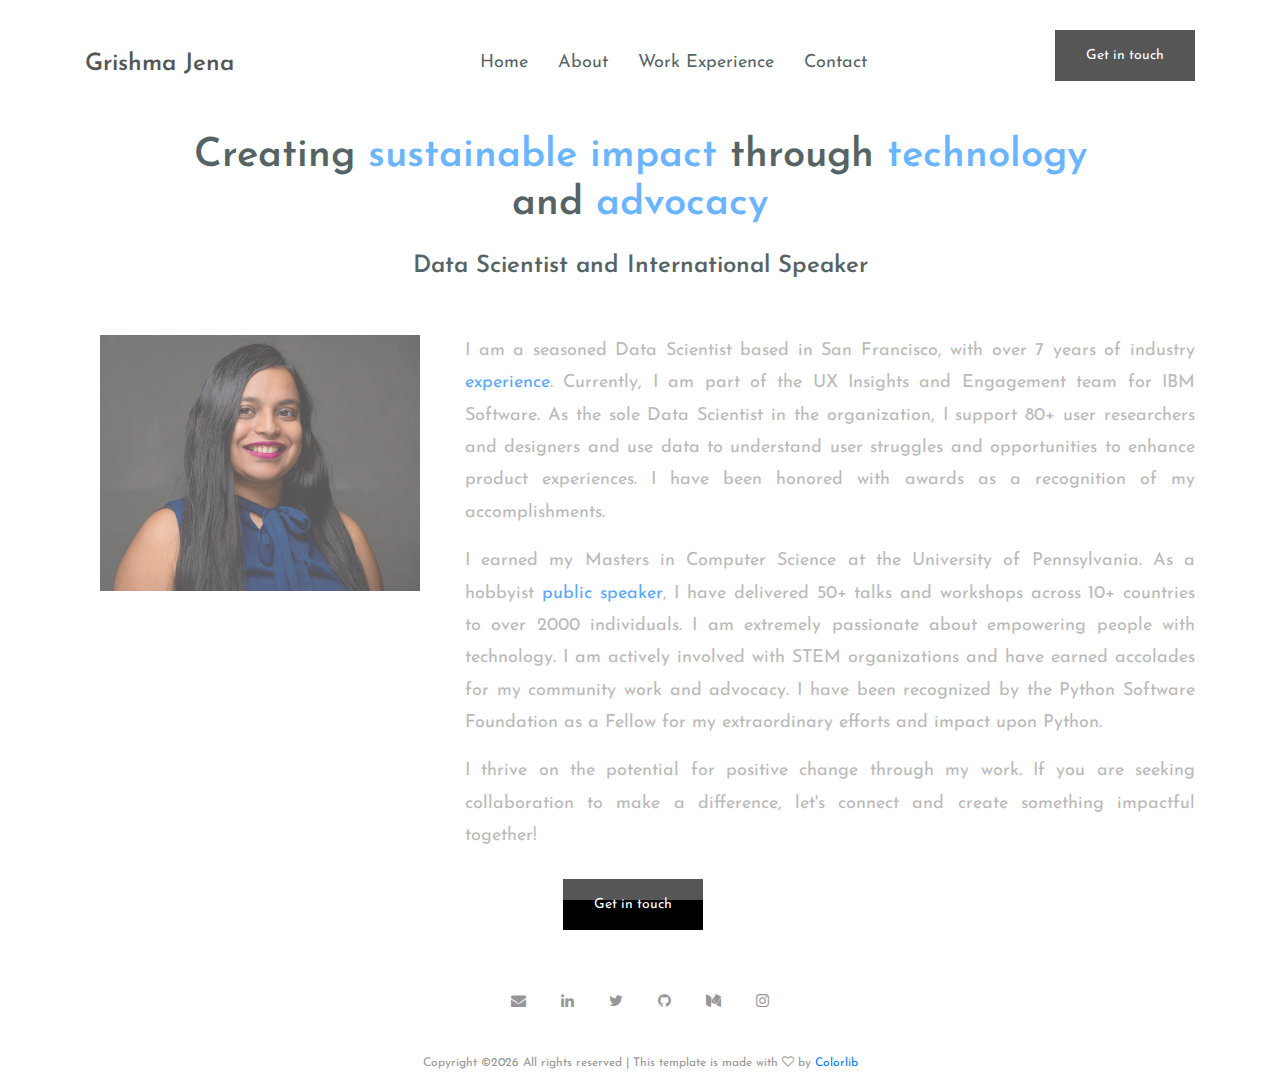
==== index.html @ 99f7adcd "Add headshot" ====
<!DOCTYPE html>
<html lang="en">
<head>
	<title>Grishma Jena</title>
	<meta charset="UTF-8">
	<meta name="description" content="Grishma Jena - personal website">
	<meta name="keywords" content="portfolio, grishma, jena, speaker, machine learning, conferences,
				       natural language processing, NLP, data science, data scientist, advocacy, USA, San Francisco">
	<meta name="viewport" content="width=device-width, initial-scale=1.0">
	<meta name="google-site-verification" content="inVY65XicaqjOyWDhMUjXBAe8rHwwRIM8NETh4j405Q" />
	
	<!-- Favicon -->   
	<link href="img/favicon.ico" rel="shortcut icon"/>

	<!-- Google Fonts -->
	<link href="https://fonts.googleapis.com/css?family=Josefin+Sans:400,400i,600,600i,700" rel="stylesheet">

	<!-- Stylesheets -->
	<link rel="stylesheet" href="css/bootstrap.min.css"/>
	<link rel="stylesheet" href="css/font-awesome.min.css"/>
	<link rel="stylesheet" href="css/magnific-popup.css"/>
	<link rel="stylesheet" href="css/style.css"/>


</head>

<!-- Google tag (gtag.js) -->
<script async src="https://www.googletagmanager.com/gtag/js?id=G-7QFYR55Q9G"></script>
<script>
	window.dataLayer = window.dataLayer || [];
	function gtag(){dataLayer.push(arguments);}
	gtag('js', new Date());

	gtag('config', 'G-7QFYR55Q9G');
</script>

<body>
	<!-- Page Preloder -->
	<div id="preloder">
		<div class="loader"></div>
	</div>

	<!-- header section start -->
	<header class="header-section">
		<div class="container">
			<div class="row">
				<div class="col-lg-4 col-md-3">
					<div class="logo">
						<h2 class="site-logo"><a href="index.html" style="color:black">Grishma Jena</a></h2>
					</div>
				</div>
				<div class="col-lg-8 col-md-9">
					<a href="contact.html" class="site-btn header-btn">Get in touch</a>
					<nav class="main-menu">
						<ul>
							<li><a href="index.html">Home</a></li>
							<li><a href="about.html">About</a></li>
							<li><a href="work.html">Work Experience</a></li>
							<li><a href="contact.html">Contact</a></li>
						</ul>
					</nav>
				</div>
			</div>
		</div>
		<div class="nav-switch">
			<i class="fa fa-bars"></i>
		</div>
	</header>
	<!-- header section end -->

	<!-- intro section start -->
	<section class="intro-section">
		<div class="container text-center">
			<div class="row">
				<div class="col-xl-10 offset-xl-1">
					<h2 class="section-title"> Creating <span> sustainable impact </span> through <span> technology</span> and <span> advocacy </span></h2>
					<br>
					<h4> Data Scientist and International Speaker </h4>
					<br>
				</div>
			</div>
		</div>
	</section>
	<!-- intro section end -->


	<!-- portfolio section start -->
	<!-- <section class="portfolio-section">    -->
		
		<!-- <div class="container-fluid p-md-0 "> -->
			<!-- <div class="row portfolios-area"> -->
				<div class="container text-left">
					<div class="row">

						<!-- <div class="mix col-lg-5 col-md-4 commeng">
							<a href="speaking.html" class="portfolio-item set-bg" data-setbg="img/portfolio/4.jpg">
								<div class="pi-inner">
									<h2>Public Speaking and Teaching</h2>
								</div>
							</a>
						</div> -->

						
						 
						<!-- <div class="col-lg-12"> -->
							<div class="col-lg-4 commeng">
							    <img src="img/blog/headshot.jpg" class="col-lg-12">
							</div>
							<div class="col-lg-8">
								<!-- <h4 class="text-left"> About me </h4> -->
								<p align="justify"> I am a seasoned Data Scientist based in San Francisco, with over 7 years of industry <a href="work.html"> experience</a>. Currently, I am part of the UX Insights and Engagement team for IBM Software. 
									As the sole Data Scientist in the organization, I support 80+ user researchers and designers and use data to understand user struggles and opportunities to enhance product experiences. 
									I have been honored with awards as a recognition of my accomplishments. </p>

								<p align="justify"> I earned my Masters in Computer Science at the University of Pennsylvania. As a hobbyist <a href="speaking.html">public speaker</a>, I have delivered 50+ talks and workshops across 10+ countries to over 2000 individuals.
									I am extremely passionate about empowering people with technology. I am actively involved with STEM organizations and have earned accolades for my community work and advocacy. 
									I have been recognized by the Python Software Foundation as a Fellow for my extraordinary efforts and impact upon Python.

								<p align="justify"> I thrive on the potential for positive change through my work. If you are seeking collaboration to make a difference, let's connect and create something impactful together!</p>

							</div>
					</div>
			</div>
		</div>
	</section>
	<!-- portfolio section end -->


	<!-- footer section start -->
	<footer class="footer-section text-center">
		<div class="container">
			<!-- <h2 class="section-title mb-5">Let’s work together</h2> -->
			<a href="contact.html" class="site-btn">Get in touch</a>
			<div class="social-links">
				<a href="mailto:grishma.jena@gmail.com"><span class="fa fa-envelope"></span></a>
				<a href="https://www.linkedin.com/in/grishmajena/"><span class="fa fa-linkedin"></span></a>
				<a href="https://twitter.com/DebateLover"><span class="fa fa-twitter"></span></a>
				<a href="https://github.com/GJena"><span class="fa fa-github"></span></a>
				<a href="https://medium.com/@grishma.jena"><span class="fa fa-medium"></span></a>
				<a href="https://www.instagram.com/data_designtist/"><span class="fa fa-instagram"></span></a>
			</div>

			<div class="copyright"><!-- Link back to Colorlib can't be removed. Template is licensed under CC BY 3.0. -->
Copyright &copy;<script>document.write(new Date().getFullYear());</script> All rights reserved | This template is made with <i class="fa fa-heart-o" aria-hidden="true"></i> by <a href="https://colorlib.com" target="_blank">Colorlib</a>
<!-- Link back to Colorlib can't be removed. Template is licensed under CC BY 3.0. -->
</div>
		</div>
	</footer>
	<!-- footer section end -->



	<!--====== Javascripts & Jquery ======-->
	<script src="js/jquery-2.1.4.min.js"></script>
	<script src="js/bootstrap.min.js"></script>
	<script src="js/mixitup.min.js"></script>
	<script src="js/magnific-popup.min.js"></script>
	<script src="js/main.js"></script>
</body>
</html>
---- css/style.css ----
/* =================================
------------------------------------
  Riddle - Portfolio
  Version: 1.0
 ------------------------------------ 
 ====================================*/

/*----------------------------------------*/
/* Template default CSS
/*----------------------------------------*/

html,
body {
  height: 100%;
  font-family: 'Josefin Sans', sans-serif;
}

h1,
h2,
h3,
h4,
h5,
h6 {
  color: #001418;
  margin: 0;
  font-weight: 600;
  font-family: 'Josefin Sans', sans-serif;
}

p {
  font-size: 18px;
  color: #979797;
  line-height: 1.8;
}

img {
  max-width: 100%;
}

input:focus,
select:focus,
button:focus,
textarea:focus {
  outline: none;
}

a:hover,
a:focus {
  text-decoration: none;
  outline: none;
}

ul,
ol {
  padding: 0;
  margin: 0;
}

/*------------------------
  Helper css
--------------------------*/
.body-pad {
  padding: 0 40px;
}

.spad {
  padding: 100px 0;
}

.pt100 {
  padding-top: 100px;
}

.set-bg {
  background-repeat: no-repeat;
  background-size: cover;
}

.section-title {
  font-size: 40px;
}

.section-title span {
  color: #1E90FF;
}

/*------------------------
  Common Elements
--------------------------*/
.element {
  margin-bottom: 100px;
}

.element:last-child {
  margin-bottom: 0;
}

/*=== Preloder ===*/
#preloder {
  position: fixed;
  width: 100%;
  height: 100%;
  top: 0;
  left: 0;
  z-index: 999999;
  background: #fff;
}

.loader {
  width: 30px;
  height: 30px;
  border: 3px solid #000;
  position: absolute;
  top: 50%;
  left: 50%;
  margin-top: -13px;
  margin-left: -13px;
  border-radius: 60px;
  border-left-color: transparent;
  animation: loader 0.8s linear infinite;
  -webkit-animation: loader 0.8s linear infinite;
}

@keyframes loader {
  0% {
    -webkit-transform: rotate(0deg);
            transform: rotate(0deg);
  }
  50% {
    -webkit-transform: rotate(180deg);
            transform: rotate(180deg);
  }
  100% {
    -webkit-transform: rotate(360deg);
            transform: rotate(360deg);
  }
}

@-webkit-keyframes loader {
  0% {
    -webkit-transform: rotate(0deg);
  }
  50% {
    -webkit-transform: rotate(180deg);
  }
  100% {
    -webkit-transform: rotate(360deg);
  }
}

/*=== Buttons ===*/
.site-btn {
  display: inline-block;
  font-size: 14px;
  min-width: 140px;
  text-align: center;
  padding: 15px 10px;
  position: relative;
  color: #fff;
  border: none;
  background-color: #000;
  margin-right: 15px;
  z-index: 1;
}

.site-btn.btn-fade {
  background-color: #979797;
}

.site-btn.btn-line {
  background: none;
  border: 2px solid #000;
  color: #000;
  padding: 13px 10px;
}

.site-btn.btn-line:hover {
  color: #000;
}

.site-btn.btn-line-fade {
  background: none;
  border: 2px solid #979797;
  color: #979797;
  padding: 13px 10px;
}

.site-btn.btn-line-fade:hover {
  color: #979797;
}

.site-btn:hover {
  color: #fff;
}

/*===  Accordion  ===*/
.accordion-area .panel {
  margin-bottom: 30px;
}

.accordion-area .panel-header {
  background: #fff;
  color: #000;
  display: block;
  padding: 12px 50px;
  padding-left: 30px;
  font-size: 14px;
  font-weight: 600;
  position: relative;
  border: 2px solid #000;
  -webkit-transition: all 0.4s ease-out 0s;
  -o-transition: all 0.4s ease-out 0s;
  transition: all 0.4s ease-out 0s;
}

.accordion-area .panel-header.active {
  background: transparent;
  color: #000;
}

.accordion-area .panel-header.active .panel-link:after {
  content: "-";
  color: #000;
}

.accordion-area .panel-header.active .panel-link.collapsed:after {
  content: "+";
}

.accordion-area .panel-link {
  position: absolute;
  right: 0;
  top: 0;
  height: 100%;
  width: 50px;
  border: none;
  cursor: pointer;
  background: transparent;
}

.accordion-area .panel-body p {
  font-size: 14px;
  margin-bottom: 0;
  padding-top: 25px;
}

.accordion-area .panel-body {
  padding: 0 5px;
}

.accordion-area .panel-link:after {
  content: "+";
  position: absolute;
  left: 50%;
  font-size: 16px;
  font-weight: 700;
  top: 50%;
  color: #000;
  line-height: 16px;
  margin-top: -8px;
  margin-left: -4px;
}

/*===  Tab  ===*/
.tab-element .nav-tabs {
  border-bottom: none;
  margin-bottom: 35px;
}

.tab-element .nav-tabs .nav-link {
  border: 2px solid #000;
  background: #000;
  border-radius: 0;
  margin-right: 10px;
  font-size: 14px;
  font-weight: 500;
  color: #222;
  padding: 15px 40px;
  min-width: 118px;
  font-size: 16px;
  color: #fff;
  margin-bottom: 10px;
}

.tab-element .nav-tabs .nav-item:last-child .nav-link {
  margin-right: 0;
}

.tab-element .nav-tabs .nav-link.active {
  background: transparent;
  color: #000;
}

.tab-element .tab-pane h4 {
  font-size: 18px;
  margin: 25px 0 20px;
}

.tab-element .tab-pane p {
  font-size: 14px;
}

.circle-progress {
  text-align: center;
  position: relative;
}

.circle-progress canvas {
  -webkit-transform: rotate(90deg);
  -ms-transform: rotate(90deg);
  transform: rotate(90deg);
}

.circle-progress .progress-info {
  position: absolute;
  width: 100%;
  top: 30%;
}

.circle-progress .progress-info h2 {
  font-size: 36px;
}

.circle-progress .progress-info p {
  color: #979797;
  font-size: 16px;
  line-height: normal;
}

/*===  Icon Box  ===*/
.icon-box {
  display: -webkit-box;
  display: -ms-flexbox;
  display: flex;
}

.icon-box .icon h2 {
  font-size: 60px;
}

.icon-box .icon-box-content {
  padding-left: 25px;
  padding-top: 10px;
}

.icon-box .icon-box-content h3 {
  font-size: 24px;
  margin-bottom: 25px;
}

/*------------------------
    Header Section
--------------------------*/
.header-section {
  padding-top: 30px;
  padding-bottom: 20px;
  position: relative;
}

.site-logo {
  font-size: 24px;
  padding-top: 20px;
}

.main-menu ul {
  list-style: none;
}

.main-menu ul li {
  display: inline;
}

.main-menu ul li a {
  display: inline-block;
  font-size: 18px;
  color: #001418;
  margin-left: 15px;
  margin-right: 10px;
  padding: 20px 0 5px;
}

.header-btn {
  float: right;
  margin-right: 0;
}

.nav-switch {
  display: none;
}

/*------------------------
    Intro Section
--------------------------*/
.intro-section {
  padding: 30px 0;
}

/*------------------------
    Portfolio Section
--------------------------*/
.portfolio-section {
  overflow: hidden;
}

.portfolio-filter {
  list-style: none;
  padding-bottom: 100px;
}

.portfolio-filter li {
  font-size: 16px;
  display: inline-block;
  margin-right: 30px;
  padding-bottom: 10px;
  color: #979797;
  cursor: pointer;
}

.portfolio-filter li.mixitup-control-active {
  color: #001418;
}

.portfolios-area .gallery-block {
  padding: 0;
}

.gallery-block {
  position: relative;
}

.portfolio-item {
  display: block;
  width: 100%;
  height: 600px;
  background-position: center center;
  position: relative;
  margin-bottom: 30px;
}

.portfolio-item .pi-inner {
  position: absolute;
  width: 100%;
  height: 100%;
  left: 0;
  top: 0;
  background: transparent;
  -webkit-transition: all 0.4s ease 0s;
  -o-transition: all 0.4s ease 0s;
  transition: all 0.4s ease 0s;
}

.portfolio-item .pi-inner h2 {
  opacity: 0;
  font-size: 30px;
  font-weight: 400;
  position: absolute;
  left: 50px;
  bottom: 50px;
  color: #fff;
  letter-spacing: 10px;
  -webkit-transition: all 0.3s ease 0s;
  -o-transition: all 0.3s ease 0s;
  transition: all 0.3s ease 0s;
}

.portfolio-item:hover .pi-inner {
  background: rgba(0, 20, 24, 0.8);
}

.portfolio-item:hover .pi-inner h2 {
  opacity: 1;
  letter-spacing: 0;
}

.portfolio-meta {
  padding-bottom: 45px;
}

.portfolio-meta h2 {
  font-size: 24px;
}

.portfolio-meta p {
  font-size: 14px;
  color: #a6a6a6;
  margin-bottom: 0;
}

.portfolio-intro {
  display: block;
}

.img-popup-warp .mfp-content {
  opacity: 0;
  -webkit-transform: scale(0.8);
  -ms-transform: scale(0.8);
  transform: scale(0.8);
  -webkit-transition: all 0.4s;
  -o-transition: all 0.4s;
  transition: all 0.4s;
}

.img-popup-warp.mfp-ready .mfp-content {
  opacity: 1;
  -webkit-transform: scale(1);
  -ms-transform: scale(1);
  transform: scale(1);
}

/*------------------------
    Footer Section
--------------------------*/
.footer-section {
  padding: 10px 0;
}

.footer-section .copyright {
  font-size: 12px;
  color: #979797;
}

.social-links {
  margin-top: 60px;
  margin-bottom: 40px;
}

.social-links a {
  color: #979797;
  font-size: 15px;
  margin-right: 30px;
}

.social-links a:last-child {
  margin-right: 0;
}

.contact-social-links {
  margin-top: 10px;
  margin-bottom: 10px;
}

.contact-social-links a {
  color: #000;
  font-size: 50px;
  margin-right: 30px;
}

.contact-social-links a:last-child {
  margin-right: 0;
}

/*------------------------
    About Page
--------------------------*/
.pic-frame {
  position: relative;
  padding-left: 25px;
  padding-bottom: 25px;
  display: inline-block;
}

.pic-frame:after {
  position: absolute;
  content: "";
  width: calc(100% - 25px);
  height: calc(100% - 25px);
  bottom: 0;
  left: 0;
  border: 2px solid #000;
  z-index: 1;
}

.milestone {
  margin-top: 15px;
}

.milestone h2 {
  font-size: 60px;
}

.milestone h2 span {
  font-size: 18px;
  color: #979797;
}

/*------------------------
    Blog Page
--------------------------*/
.blog-item {
  margin-bottom: 70px;
}

.blog-item .read-more {
  color: #000;
  position: relative;
  display: inline-block;
  padding-bottom: 5px;
  line-height: 18px;
  font-size: 18px;
}

.blog-item .read-more:after {
  position: absolute;
  content: '';
  width: 100%;
  height: 2px;
  bottom: 0;
  left: 0;
  background: #000;
}

.thumb {
  margin-bottom: 30px;
}

.blog-content h2 {
  font-size: 24px;
  margin-bottom: 15px;
}

.blog-content .blog-meta {
  font-size: 13px;
  color: #979797;
  margin-bottom: 30px;
}

.blog-content p {
  margin-bottom: 30px;
}

/*------------------------
    Contact Page
--------------------------*/
.contect-tect {
  text-align: center;
  margin-bottom: 70px;
}

.contect-tect h2 {
  font-size: 24px;
  margin-bottom: 30px;
}

.contect-tect p {
  font-size: 17px;
}

.contact-form {
  display: block;
  width: 100%;
}

.contact-form input {
  padding-left: 25px;
  height: 60px;
  width: 100%;
  border: none;
  border-bottom: 2px solid #000;
  margin-bottom: 30px;
  font-size: 12px;
}

.contact-form textarea {
  padding-left: 25px;
  height: 200px;
  width: 100%;
  border: none;
  border-bottom: 2px solid #000;
  margin-bottom: 30px;
  font-size: 12px;
}

.contact-form ::-webkit-input-placeholder {
  font-style: italic;
}

.contact-form :-ms-input-placeholder {
  font-style: italic;
}

.contact-form ::-ms-input-placeholder {
  font-style: italic;
}

.contact-form ::placeholder {
  font-style: italic;
}

/* ===========================
  Responsive
==============================*/
@media only screen and (max-width: 1448px) {
  .home-2.container {
    width: auto;
  }
}

/* Medium screen : 992px. */
@media only screen and (min-width: 992px) and (max-width: 1199px) {
  .portfolio-item {
    height: 450px;
  }
}

/* Tablet :768px. */
@media only screen and (min-width: 768px) and (max-width: 991px) {
  .body-pad {
    padding: 0 30px;
  }
  .portfolio-item {
    height: 350px;
  }
}

/* Large Mobile :480px. */
@media only screen and (max-width: 767px) {
  .body-pad {
    padding: 0 15px;
  }
  .main-menu {
    position: absolute;
    background: #efefef;
    width: 100%;
    z-index: 999;
    left: 0;
    top: 30px;
    padding-top: 15px;
    display: none;
  }
  .main-menu ul li a {
    padding: 10px 15px;
    border-bottom: 1px solid #ddd;
    display: block;
  }
  .main-menu ul li {
    display: block;
  }
  .main-menu ul li:last-child a {
    border-bottom: none;
  }
  .home-2 {
    text-align: left;
  }
  .home-2 .main-menu {
    top: 99px;
  }
  .nav-switch {
    position: absolute;
    right: 25px;
    font-size: 30px;
    color: #333;
    top: 35px;
    display: block;
  }
  .header-btn {
    display: none;
  }
  .section-title {
    font-size: 35px;
  }
  .portfolio-filter {
    text-align: center;
  }
}

/* small Mobile :320px. */
@media only screen and (max-width: 479px) {
  .section-title {
    font-size: 3=20px;
  }
}
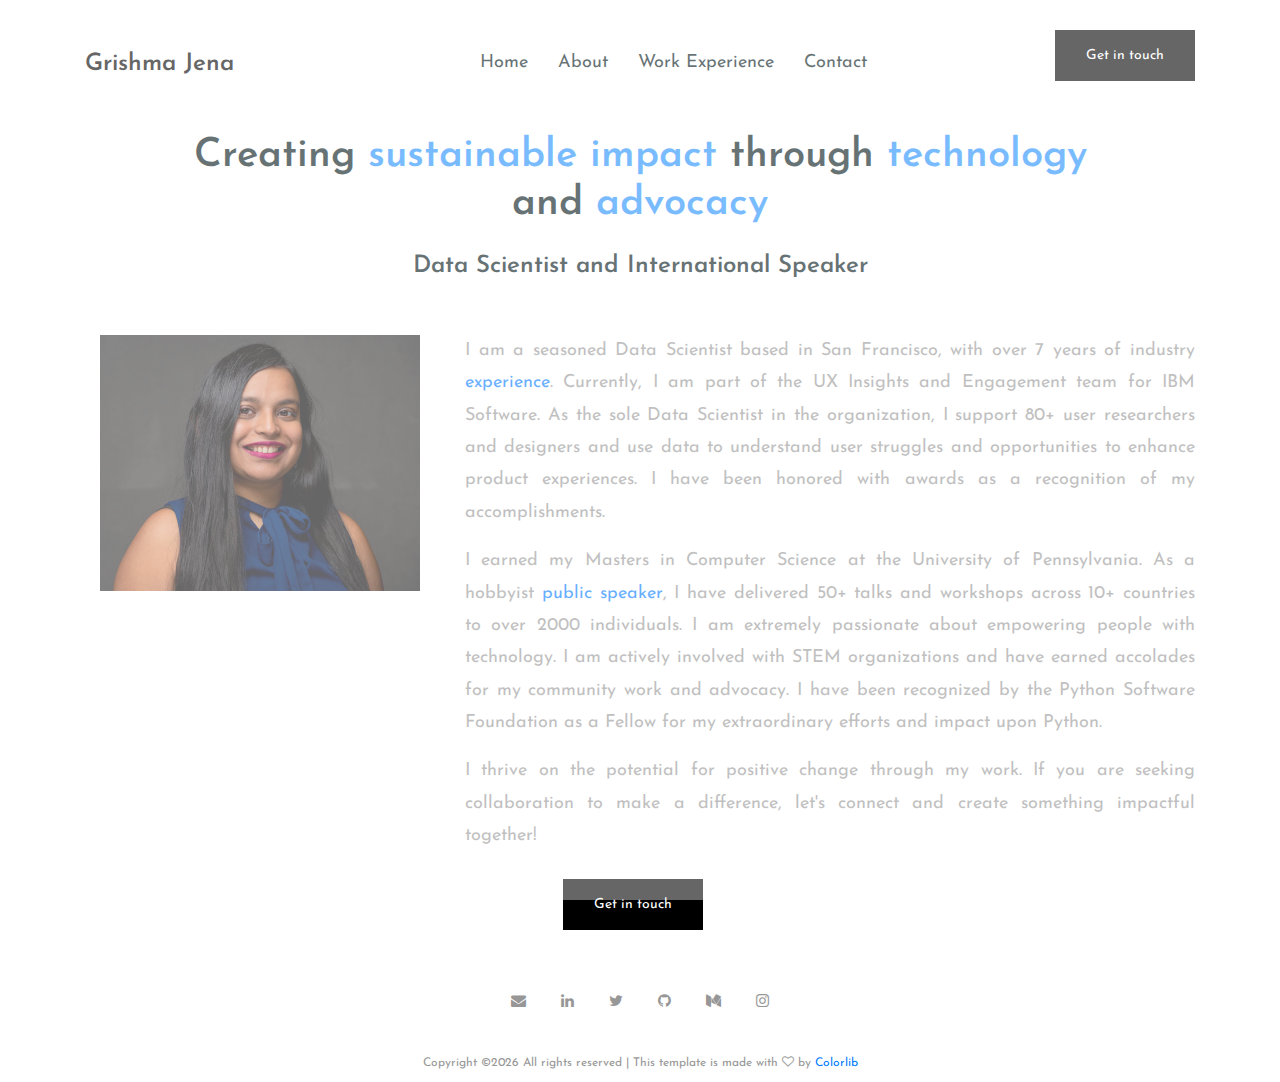
==== commit 0a04c14b: "Cleanup" ====
--- a/index.html
+++ b/index.html
@@ -85,24 +85,8 @@
 
 
 	<!-- portfolio section start -->
-	<!-- <section class="portfolio-section">    -->
-		
-		<!-- <div class="container-fluid p-md-0 "> -->
-			<!-- <div class="row portfolios-area"> -->
 				<div class="container text-left">
 					<div class="row">
-
-						<!-- <div class="mix col-lg-5 col-md-4 commeng">
-							<a href="speaking.html" class="portfolio-item set-bg" data-setbg="img/portfolio/4.jpg">
-								<div class="pi-inner">
-									<h2>Public Speaking and Teaching</h2>
-								</div>
-							</a>
-						</div> -->
-
-						
-						 
-						<!-- <div class="col-lg-12"> -->
 							<div class="col-lg-4 commeng">
 							    <img src="img/blog/headshot.jpg" class="col-lg-12">
 							</div>
@@ -129,7 +113,6 @@
 	<!-- footer section start -->
 	<footer class="footer-section text-center">
 		<div class="container">
-			<!-- <h2 class="section-title mb-5">Let’s work together</h2> -->
 			<a href="contact.html" class="site-btn">Get in touch</a>
 			<div class="social-links">
 				<a href="mailto:grishma.jena@gmail.com"><span class="fa fa-envelope"></span></a>
@@ -148,8 +131,6 @@
 	</footer>
 	<!-- footer section end -->
 
-
-
 	<!--====== Javascripts & Jquery ======-->
 	<script src="js/jquery-2.1.4.min.js"></script>
 	<script src="js/bootstrap.min.js"></script>
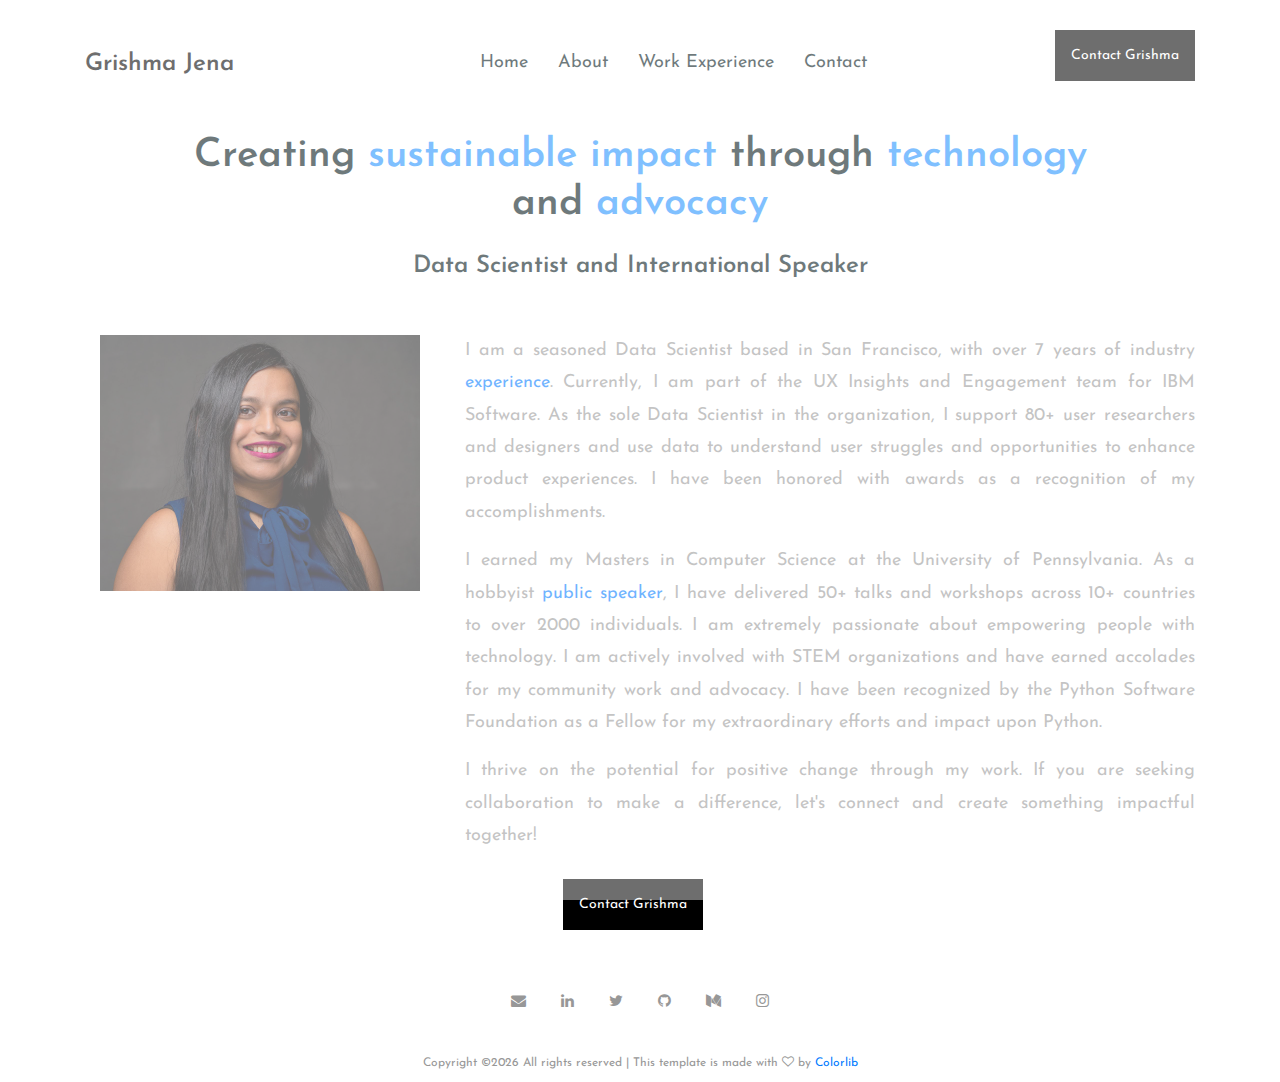
==== commit b7bbf629: "Update section title" ====
--- a/index.html
+++ b/index.html
@@ -50,7 +50,7 @@
 					</div>
 				</div>
 				<div class="col-lg-8 col-md-9">
-					<a href="contact.html" class="site-btn header-btn">Get in touch</a>
+					<a href="contact.html" class="site-btn header-btn"> Contact Grishma </a>
 					<nav class="main-menu">
 						<ul>
 							<li><a href="index.html">Home</a></li>
@@ -113,7 +113,7 @@
 	<!-- footer section start -->
 	<footer class="footer-section text-center">
 		<div class="container">
-			<a href="contact.html" class="site-btn">Get in touch</a>
+			<a href="contact.html" class="site-btn"> Contact Grishma </a>
 			<div class="social-links">
 				<a href="mailto:grishma.jena@gmail.com"><span class="fa fa-envelope"></span></a>
 				<a href="https://www.linkedin.com/in/grishmajena/"><span class="fa fa-linkedin"></span></a>
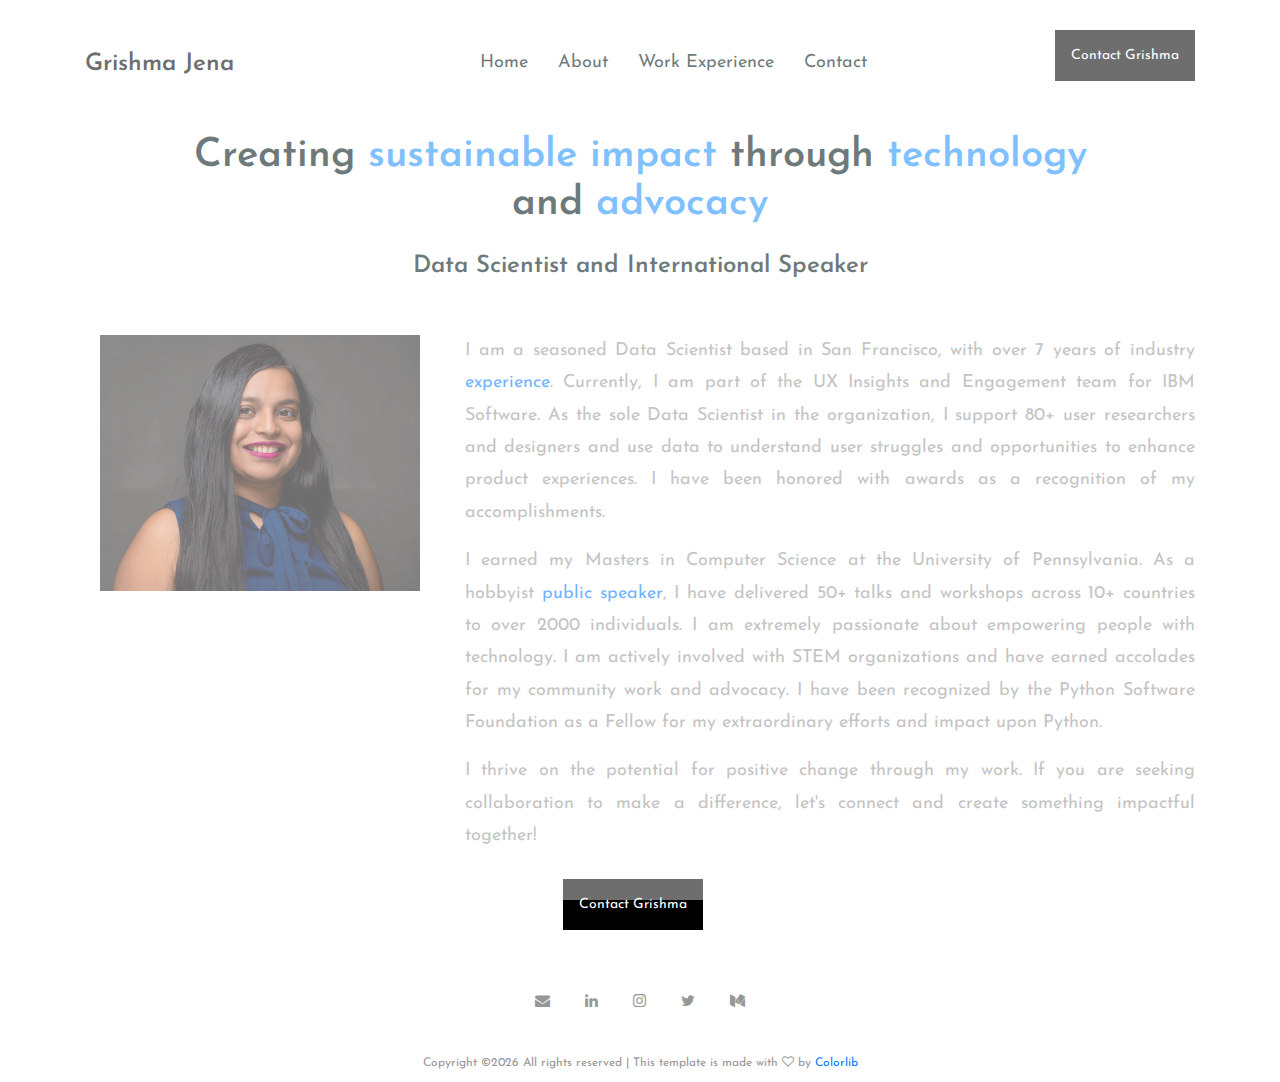
==== commit a95172e6: "Update contact links" ====
--- a/index.html
+++ b/index.html
@@ -117,10 +117,9 @@
 			<div class="social-links">
 				<a href="mailto:grishma.jena@gmail.com"><span class="fa fa-envelope"></span></a>
 				<a href="https://www.linkedin.com/in/grishmajena/"><span class="fa fa-linkedin"></span></a>
+				<a href="https://www.instagram.com/data_designtist/"><span class="fa fa-instagram"></span></a>
 				<a href="https://twitter.com/DebateLover"><span class="fa fa-twitter"></span></a>
-				<a href="https://github.com/GJena"><span class="fa fa-github"></span></a>
 				<a href="https://medium.com/@grishma.jena"><span class="fa fa-medium"></span></a>
-				<a href="https://www.instagram.com/data_designtist/"><span class="fa fa-instagram"></span></a>
 			</div>
 
 			<div class="copyright"><!-- Link back to Colorlib can't be removed. Template is licensed under CC BY 3.0. -->
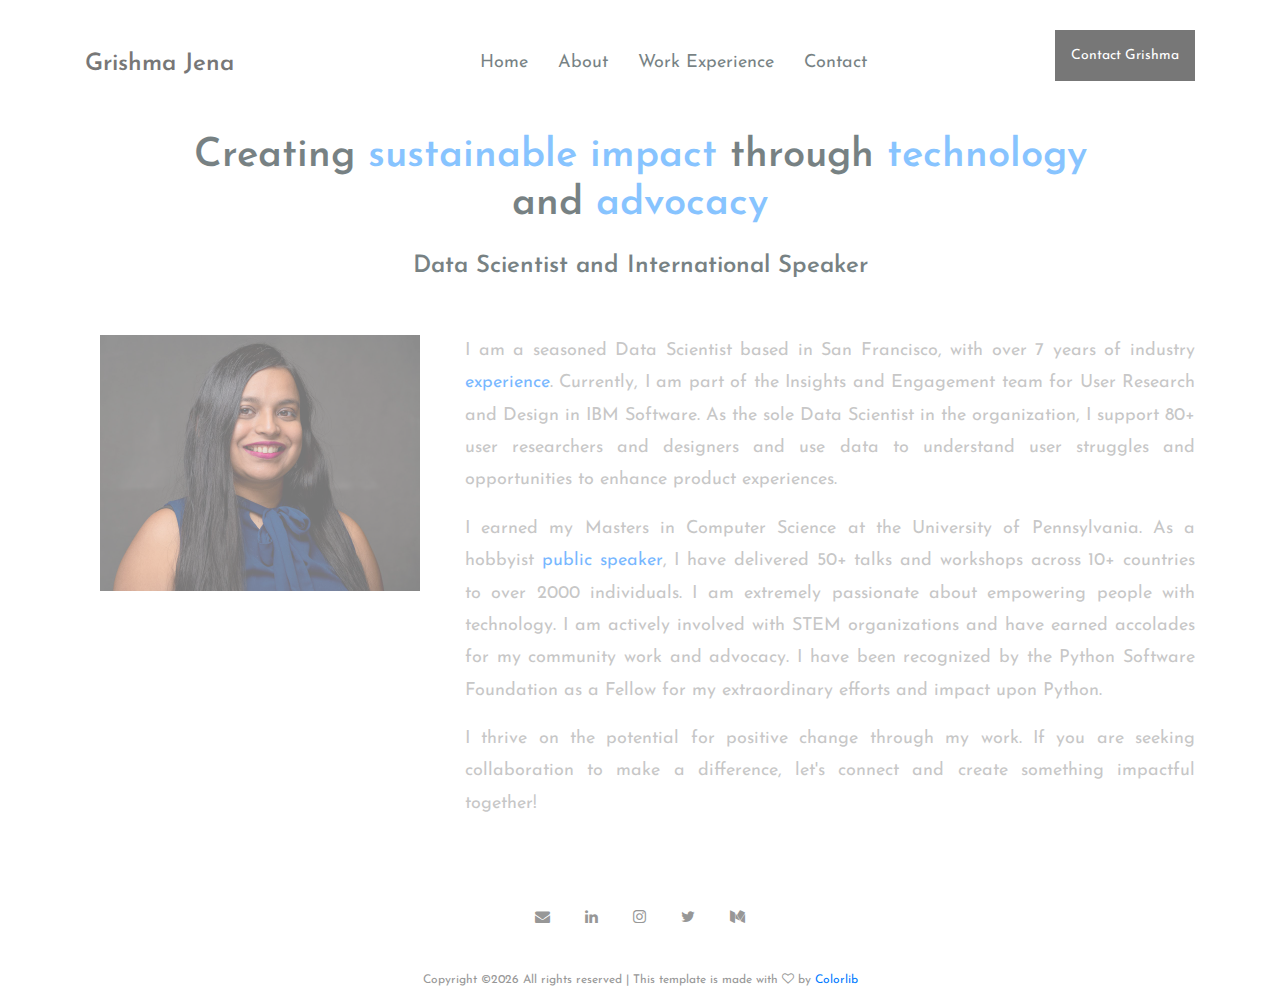
==== commit e127b003: "Cleanup" ====
--- a/index.html
+++ b/index.html
@@ -20,8 +20,6 @@
 	<link rel="stylesheet" href="css/font-awesome.min.css"/>
 	<link rel="stylesheet" href="css/magnific-popup.css"/>
 	<link rel="stylesheet" href="css/style.css"/>
-
-
 </head>
 
 <!-- Google tag (gtag.js) -->
@@ -91,10 +89,9 @@
 							    <img src="img/blog/headshot.jpg" class="col-lg-12">
 							</div>
 							<div class="col-lg-8">
-								<!-- <h4 class="text-left"> About me </h4> -->
-								<p align="justify"> I am a seasoned Data Scientist based in San Francisco, with over 7 years of industry <a href="work.html"> experience</a>. Currently, I am part of the UX Insights and Engagement team for IBM Software. 
-									As the sole Data Scientist in the organization, I support 80+ user researchers and designers and use data to understand user struggles and opportunities to enhance product experiences. 
-									I have been honored with awards as a recognition of my accomplishments. </p>
+								
+								<p align="justify"> I am a seasoned Data Scientist based in San Francisco, with over 7 years of industry <a href="work.html"> experience</a>. Currently, I am part of the Insights and Engagement team for User Research and Design in IBM Software. 
+									As the sole Data Scientist in the organization, I support 80+ user researchers and designers and use data to understand user struggles and opportunities to enhance product experiences.</p>
 
 								<p align="justify"> I earned my Masters in Computer Science at the University of Pennsylvania. As a hobbyist <a href="speaking.html">public speaker</a>, I have delivered 50+ talks and workshops across 10+ countries to over 2000 individuals.
 									I am extremely passionate about empowering people with technology. I am actively involved with STEM organizations and have earned accolades for my community work and advocacy. 
@@ -113,7 +110,6 @@
 	<!-- footer section start -->
 	<footer class="footer-section text-center">
 		<div class="container">
-			<a href="contact.html" class="site-btn"> Contact Grishma </a>
 			<div class="social-links">
 				<a href="mailto:grishma.jena@gmail.com"><span class="fa fa-envelope"></span></a>
 				<a href="https://www.linkedin.com/in/grishmajena/"><span class="fa fa-linkedin"></span></a>
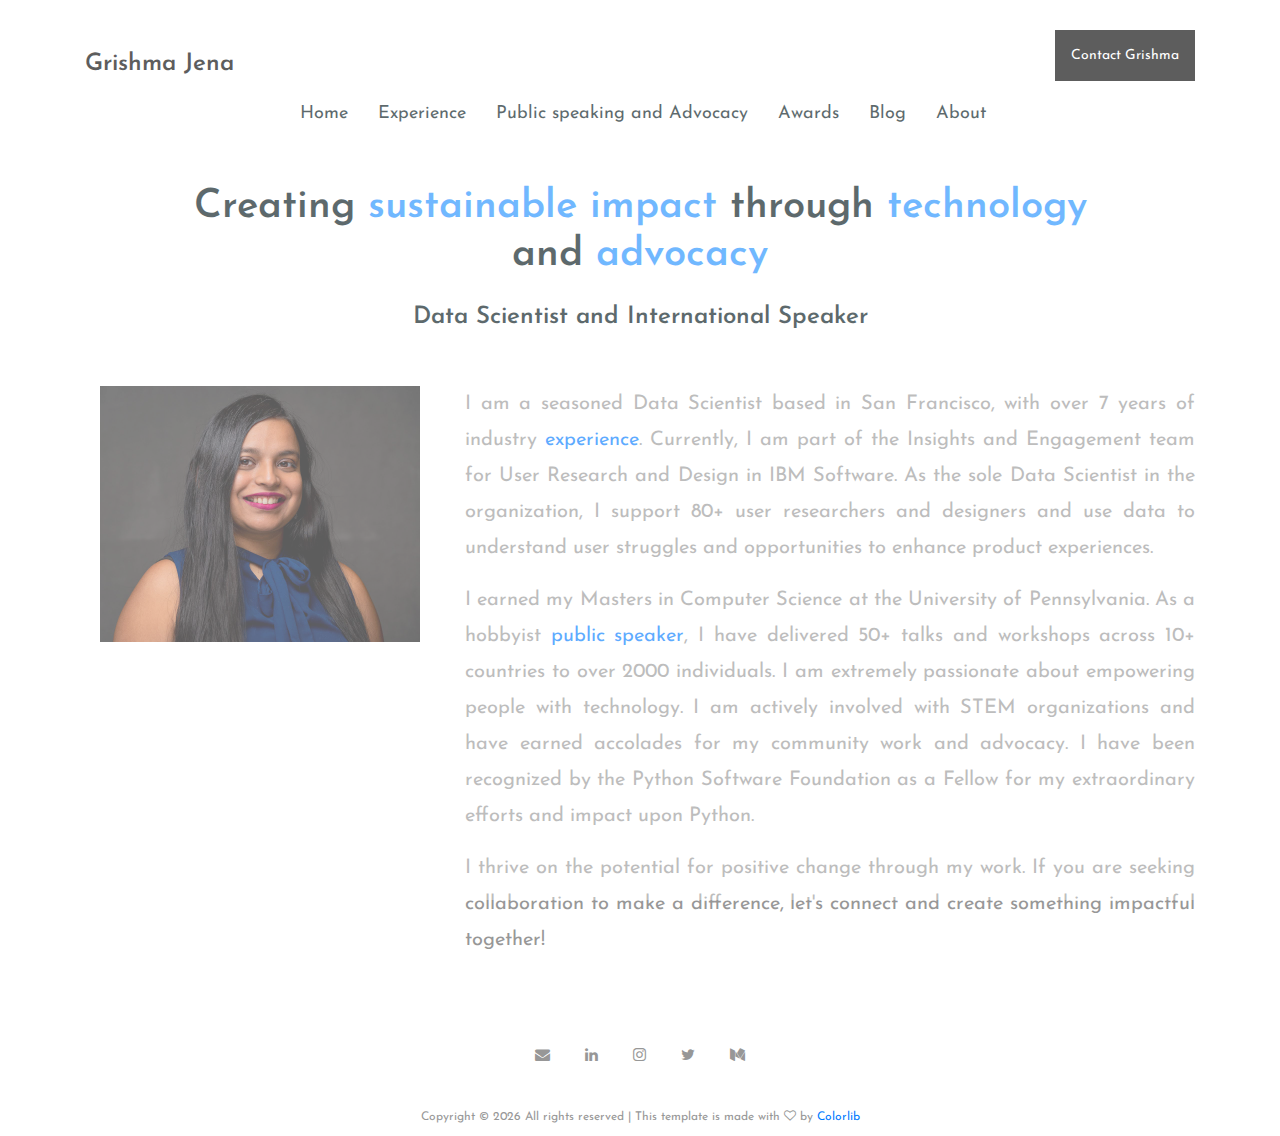
==== commit 907138be: "Update formatting" ====
--- a/index.html
+++ b/index.html
@@ -1,5 +1,6 @@
 <!DOCTYPE html>
 <html lang="en">
+
 <head>
 	<title>Grishma Jena</title>
 	<meta charset="UTF-8">
@@ -8,25 +9,25 @@
 				       natural language processing, NLP, data science, data scientist, advocacy, USA, San Francisco">
 	<meta name="viewport" content="width=device-width, initial-scale=1.0">
 	<meta name="google-site-verification" content="inVY65XicaqjOyWDhMUjXBAe8rHwwRIM8NETh4j405Q" />
-	
-	<!-- Favicon -->   
-	<link href="img/favicon.ico" rel="shortcut icon"/>
+
+	<!-- Favicon -->
+	<link href="img/favicon.ico" rel="shortcut icon" />
 
 	<!-- Google Fonts -->
 	<link href="https://fonts.googleapis.com/css?family=Josefin+Sans:400,400i,600,600i,700" rel="stylesheet">
 
 	<!-- Stylesheets -->
-	<link rel="stylesheet" href="css/bootstrap.min.css"/>
-	<link rel="stylesheet" href="css/font-awesome.min.css"/>
-	<link rel="stylesheet" href="css/magnific-popup.css"/>
-	<link rel="stylesheet" href="css/style.css"/>
+	<link rel="stylesheet" href="css/bootstrap.min.css" />
+	<link rel="stylesheet" href="css/font-awesome.min.css" />
+	<link rel="stylesheet" href="css/magnific-popup.css" />
+	<link rel="stylesheet" href="css/style.css" />
 </head>
 
 <!-- Google tag (gtag.js) -->
 <script async src="https://www.googletagmanager.com/gtag/js?id=G-7QFYR55Q9G"></script>
 <script>
 	window.dataLayer = window.dataLayer || [];
-	function gtag(){dataLayer.push(arguments);}
+	function gtag() { dataLayer.push(arguments); }
 	gtag('js', new Date());
 
 	gtag('config', 'G-7QFYR55Q9G');
@@ -42,23 +43,29 @@
 	<header class="header-section">
 		<div class="container">
 			<div class="row">
-				<div class="col-lg-4 col-md-3">
+				<!-- <div class="col-lg-4 col-md-3"> -->
+				<div class="col-lg-4">
 					<div class="logo">
 						<h2 class="site-logo"><a href="index.html" style="color:black">Grishma Jena</a></h2>
 					</div>
 				</div>
-				<div class="col-lg-8 col-md-9">
+				<div class="col-lg-8">
 					<a href="contact.html" class="site-btn header-btn"> Contact Grishma </a>
-					<nav class="main-menu">
-						<ul>
-							<li><a href="index.html">Home</a></li>
-							<li><a href="about.html">About</a></li>
-							<li><a href="work.html">Work Experience</a></li>
-							<li><a href="contact.html">Contact</a></li>
-						</ul>
-					</nav>
 				</div>
 			</div>
+			<nav class="main-menu">
+				<div class="topnav-centered">
+					<ul style="text-align: center">
+						<li><a href="index.html">Home</a></li>
+						<li><a href="work.html"> Experience</a></li>
+						<li><a href="speaking.html">Public speaking and Advocacy</a></li>
+						<li><a href="awards.html">Awards</a></li>
+						<li><a href="blog.html">Blog</a></li>
+						<li><a href="about.html">About</a></li>
+						<!-- <li><a href="contact.html">Contact</a></li> -->
+					</ul>
+			    </div>
+			</nav>
 		</div>
 		<div class="nav-switch">
 			<i class="fa fa-bars"></i>
@@ -71,7 +78,8 @@
 		<div class="container text-center">
 			<div class="row">
 				<div class="col-xl-10 offset-xl-1">
-					<h2 class="section-title"> Creating <span> sustainable impact </span> through <span> technology</span> and <span> advocacy </span></h2>
+					<h2 class="section-title"> Creating <span> sustainable impact </span> through <span>
+							technology</span> and <span> advocacy </span></h2>
 					<br>
 					<h4> Data Scientist and International Speaker </h4>
 					<br>
@@ -83,26 +91,35 @@
 
 
 	<!-- portfolio section start -->
-				<div class="container text-left">
-					<div class="row">
-							<div class="col-lg-4 commeng">
-							    <img src="img/blog/headshot.jpg" class="col-lg-12">
-							</div>
-							<div class="col-lg-8">
-								
-								<p align="justify"> I am a seasoned Data Scientist based in San Francisco, with over 7 years of industry <a href="work.html"> experience</a>. Currently, I am part of the Insights and Engagement team for User Research and Design in IBM Software. 
-									As the sole Data Scientist in the organization, I support 80+ user researchers and designers and use data to understand user struggles and opportunities to enhance product experiences.</p>
+	<div class="container text-left">
+		<div class="row">
+			<div class="col-lg-4 commeng">
+				<img src="img/blog/headshot.jpg" class="col-lg-12">
+			</div>
+			<div class="col-lg-8">
 
-								<p align="justify"> I earned my Masters in Computer Science at the University of Pennsylvania. As a hobbyist <a href="speaking.html">public speaker</a>, I have delivered 50+ talks and workshops across 10+ countries to over 2000 individuals.
-									I am extremely passionate about empowering people with technology. I am actively involved with STEM organizations and have earned accolades for my community work and advocacy. 
-									I have been recognized by the Python Software Foundation as a Fellow for my extraordinary efforts and impact upon Python.
+				<p align="justify"> I am a seasoned Data Scientist based in San Francisco, with over 7 years of industry
+					<a href="work.html"> experience</a>. Currently, I am part of the Insights and Engagement team for
+					User Research and Design in IBM Software.
+					As the sole Data Scientist in the organization, I support 80+ user researchers and designers and use
+					data to understand user struggles and opportunities to enhance product experiences.
+				</p>
 
-								<p align="justify"> I thrive on the potential for positive change through my work. If you are seeking collaboration to make a difference, let's connect and create something impactful together!</p>
+				<p align="justify"> I earned my Masters in Computer Science at the University of Pennsylvania. As a
+					hobbyist <a href="speaking.html">public speaker</a>, I have delivered 50+ talks and workshops across
+					10+ countries to over 2000 individuals.
+					I am extremely passionate about empowering people with technology. I am actively involved with STEM
+					organizations and have earned accolades for my community work and advocacy.
+					I have been recognized by the Python Software Foundation as a Fellow for my extraordinary efforts
+					and impact upon Python.
 
-							</div>
-					</div>
+				<p align="justify"> I thrive on the potential for positive change through my work. If you are seeking
+					collaboration to make a difference, let's connect and create something impactful together!</p>
+
 			</div>
 		</div>
+	</div>
+	</div>
 	</section>
 	<!-- portfolio section end -->
 
@@ -118,10 +135,14 @@
 				<a href="https://medium.com/@grishma.jena"><span class="fa fa-medium"></span></a>
 			</div>
 
-			<div class="copyright"><!-- Link back to Colorlib can't be removed. Template is licensed under CC BY 3.0. -->
-Copyright &copy;<script>document.write(new Date().getFullYear());</script> All rights reserved | This template is made with <i class="fa fa-heart-o" aria-hidden="true"></i> by <a href="https://colorlib.com" target="_blank">Colorlib</a>
-<!-- Link back to Colorlib can't be removed. Template is licensed under CC BY 3.0. -->
-</div>
+			<div class="copyright">
+				<!-- Link back to Colorlib can't be removed. Template is licensed under CC BY 3.0. -->
+				Copyright &copy;
+				<script>document.write(new Date().getFullYear());</script> All rights reserved | This template is made
+				with <i class="fa fa-heart-o" aria-hidden="true"></i> by <a href="https://colorlib.com"
+					target="_blank">Colorlib</a>
+				<!-- Link back to Colorlib can't be removed. Template is licensed under CC BY 3.0. -->
+			</div>
 		</div>
 	</footer>
 	<!-- footer section end -->
@@ -133,4 +154,5 @@
 	<script src="js/magnific-popup.min.js"></script>
 	<script src="js/main.js"></script>
 </body>
-</html>
+
+</html>--- a/css/style.css
+++ b/css/style.css
@@ -28,7 +28,7 @@
 }
 
 p {
-  font-size: 18px;
+  font-size: 20px;
   color: #979797;
   line-height: 1.8;
 }
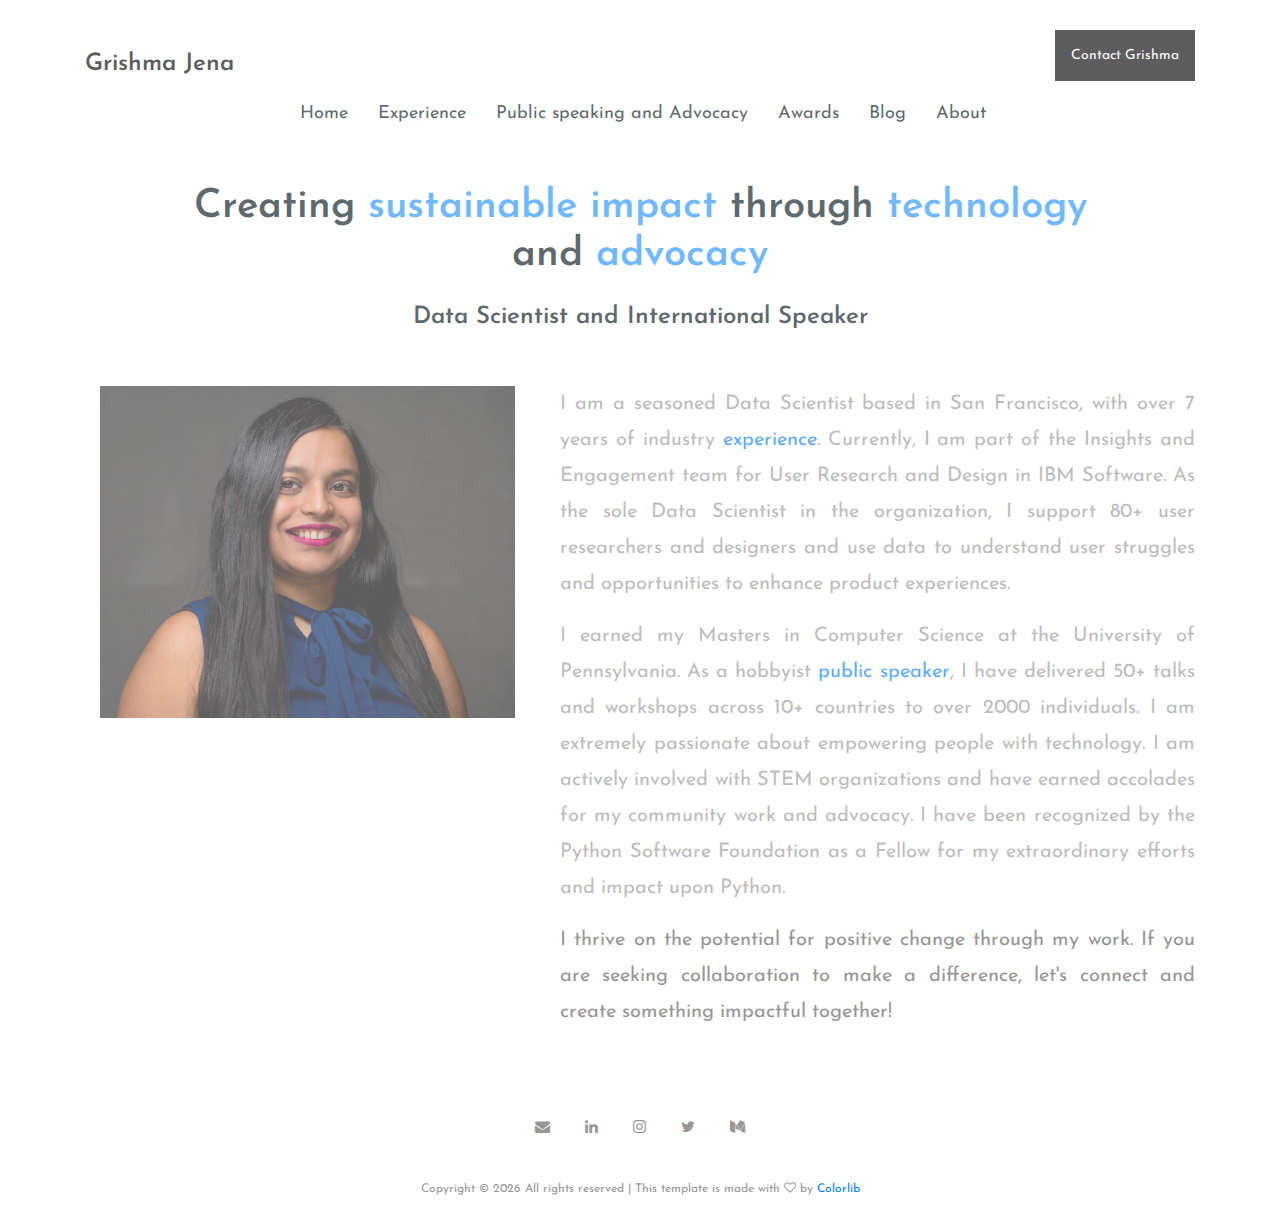
==== commit 3b45c110: "Update metadata" ====
--- a/index.html
+++ b/index.html
@@ -43,7 +43,6 @@
 	<header class="header-section">
 		<div class="container">
 			<div class="row">
-				<!-- <div class="col-lg-4 col-md-3"> -->
 				<div class="col-lg-4">
 					<div class="logo">
 						<h2 class="site-logo"><a href="index.html" style="color:black">Grishma Jena</a></h2>
@@ -62,7 +61,6 @@
 						<li><a href="awards.html">Awards</a></li>
 						<li><a href="blog.html">Blog</a></li>
 						<li><a href="about.html">About</a></li>
-						<!-- <li><a href="contact.html">Contact</a></li> -->
 					</ul>
 			    </div>
 			</nav>
@@ -93,10 +91,10 @@
 	<!-- portfolio section start -->
 	<div class="container text-left">
 		<div class="row">
-			<div class="col-lg-4 commeng">
+			<div class="col-lg-5 commeng">
 				<img src="img/blog/headshot.jpg" class="col-lg-12">
 			</div>
-			<div class="col-lg-8">
+			<div class="col-lg-7">
 
 				<p align="justify"> I am a seasoned Data Scientist based in San Francisco, with over 7 years of industry
 					<a href="work.html"> experience</a>. Currently, I am part of the Insights and Engagement team for
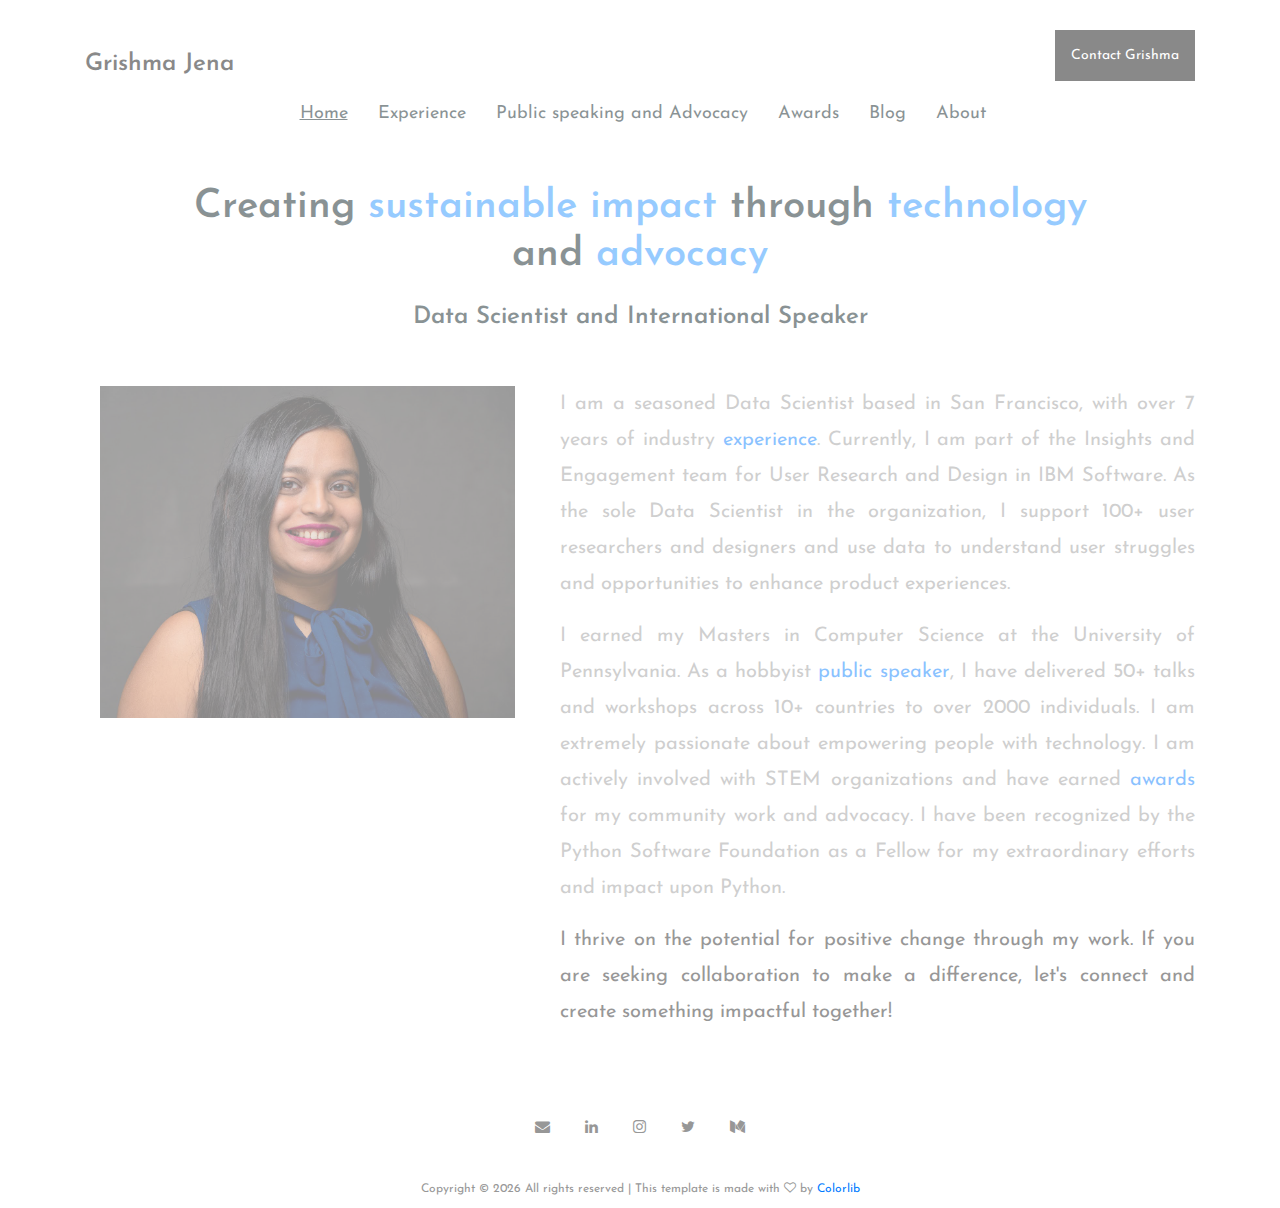
==== commit 588781e8: "Update formatting" ====
--- a/index.html
+++ b/index.html
@@ -55,7 +55,7 @@
 			<nav class="main-menu">
 				<div class="topnav-centered">
 					<ul style="text-align: center">
-						<li><a href="index.html">Home</a></li>
+						<li><a href="index.html"><u>Home</u></a></li>
 						<li><a href="work.html"> Experience</a></li>
 						<li><a href="speaking.html">Public speaking and Advocacy</a></li>
 						<li><a href="awards.html">Awards</a></li>
@@ -99,7 +99,7 @@
 				<p align="justify"> I am a seasoned Data Scientist based in San Francisco, with over 7 years of industry
 					<a href="work.html"> experience</a>. Currently, I am part of the Insights and Engagement team for
 					User Research and Design in IBM Software.
-					As the sole Data Scientist in the organization, I support 80+ user researchers and designers and use
+					As the sole Data Scientist in the organization, I support 100+ user researchers and designers and use
 					data to understand user struggles and opportunities to enhance product experiences.
 				</p>
 
@@ -107,7 +107,7 @@
 					hobbyist <a href="speaking.html">public speaker</a>, I have delivered 50+ talks and workshops across
 					10+ countries to over 2000 individuals.
 					I am extremely passionate about empowering people with technology. I am actively involved with STEM
-					organizations and have earned accolades for my community work and advocacy.
+					organizations and have earned <a href="awards.html">awards</a> for my community work and advocacy.
 					I have been recognized by the Python Software Foundation as a Fellow for my extraordinary efforts
 					and impact upon Python.
 
